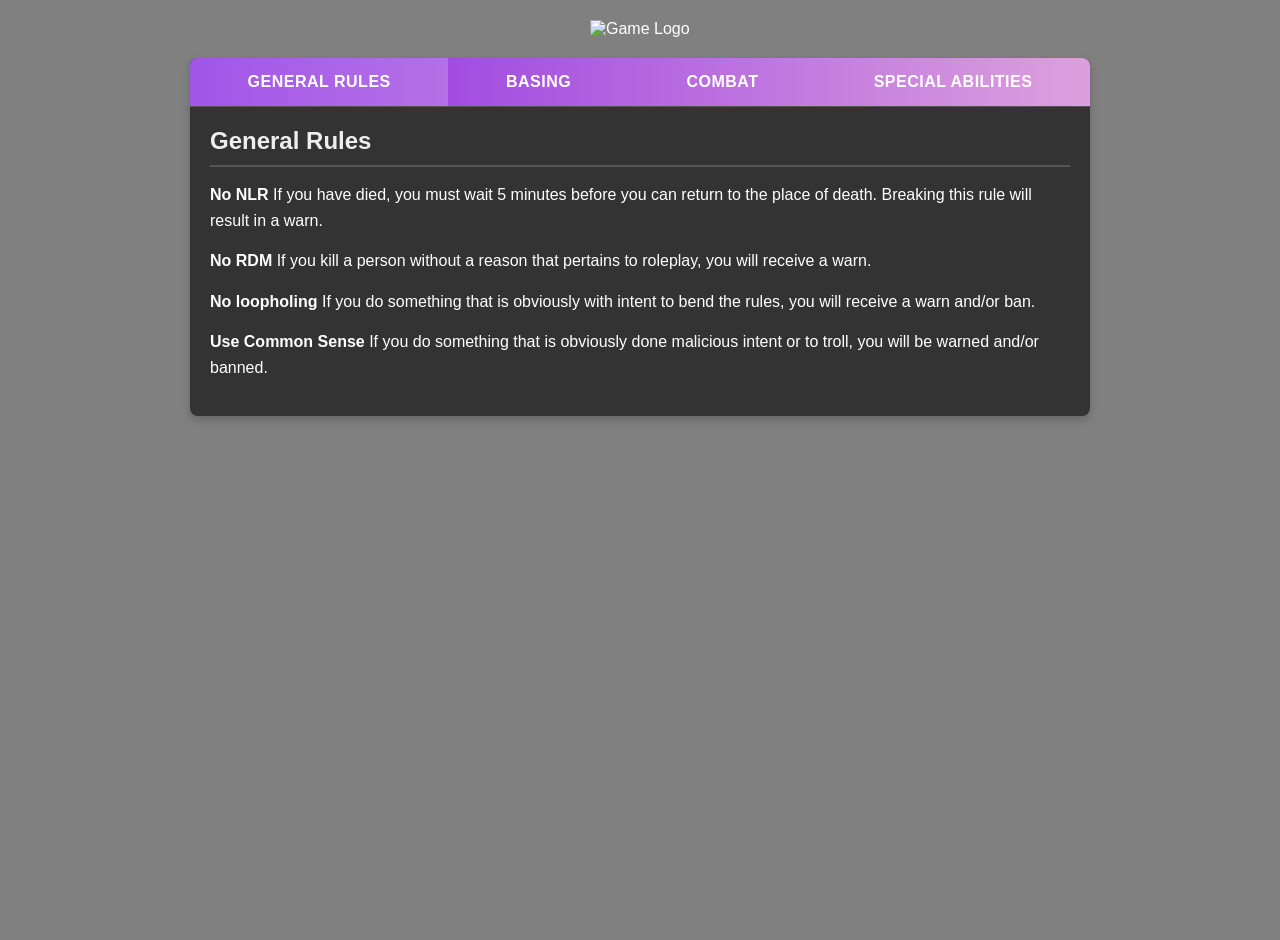
==== index.html @ 20885ee0 "Update index.html; Add some general rules" ====
<!DOCTYPE html>
<html lang="en">
<head>
    <meta charset="UTF-8">
    <meta name="viewport" content="width=device-width, initial-scale=1.0">
    <title>Game Rules</title>
    <style>
        body {
            font-family: Arial, sans-serif;
            background-color: #808080; /* Grey background */
            color: white; /* White text */
            margin: 0;
            padding: 20px;
            display: flex;
            flex-direction: column; /* Arrange items vertically */
            justify-content: flex-start; /* Align items to the top */
            align-items: center; /* Center items horizontally */
            min-height: 100vh;
        }

        .logo-container {
            margin-bottom: 20px; /* Space between logo and menu */
        }

        .game-logo {
            width: 100px; /* Adjust width for your logo size */
            height: auto; /* Maintain aspect ratio */
            display: block; /* Prevent inline spacing issues */
        }

        .rules-container {
            background-color: #333; /* Darker container background */
            border-radius: 8px;
            box-shadow: 0 4px 8px rgba(0, 0, 0, 0.2);
            width: 80%;
            max-width: 900px;
            overflow: hidden;
        }

        .tab-bar {
            display: flex;
            background-image: linear-gradient(to right, #8A2BE2, #DDA0DD); /* Gradient purple tabs */
            color: white;
        }

        .tab-button {
            flex-grow: 1;
            padding: 15px 20px;
            text-align: center;
            cursor: pointer;
            border: none;
            background: transparent;
            color: white;
            font-size: 16px;
            transition: background-color 0.3s ease;
        }

        .tab-button:hover {
            background-color: rgba(255, 255, 255, 0.1);
        }

        .tab-button.active {
            background-color: rgba(255, 255, 255, 0.2);
        }

        .tab-content {
            padding: 20px;
        }

        .tab-content h2 {
            margin-top: 0;
            color: #eee;
            border-bottom: 2px solid #555;
            padding-bottom: 10px;
            margin-bottom: 15px;
        }

        .rule-item {
            margin-bottom: 15px;
            line-height: 1.6;
        }

        /* Advanced Styling (Optional Enhancements) */
        .tab-bar {
            border-bottom: 1px solid #555;
        }

        .tab-button {
            font-weight: bold;
            text-transform: uppercase;
            letter-spacing: 0.5px;
        }

        .tab-content {
            animation: fadein 0.5s ease-in-out;
        }

        @keyframes fadein {
            from { opacity: 0; }
            to { opacity: 1; }
        }
    </style>
</head>
<body>
    <div class="logo-container">
        <img src="https://i.imgur.com/uqdK14o.png" alt="Game Logo" class="game-logo">
    </div>

    <div class="rules-container">
        <div class="tab-bar">
            <button class="tab-button active" onclick="showTab('general')">General Rules</button>
            <button class="tab-button" onclick="showTab('basing')">Basing</button>
            <button class="tab-button" onclick="showTab('combat')">Combat</button>
            <button class="tab-button" onclick="showTab('special')">Special Abilities</button>
        </div>

        <div id="general" class="tab-content">
            <h2>General Rules</h2>
            <div class="rule-item">
                <strong>No NLR</strong> If you have died, you must wait 5 minutes before you can return to the place of death. Breaking this rule will result in a warn.
            </div>
            <div class="rule-item">
                <strong>No RDM</strong> If you kill a person without a reason that pertains to roleplay, you will receive a warn.
            </div>
            <div class="rule-item">
                <strong>No loopholing</strong> If you do something that is obviously with intent to bend the rules, you will receive a warn and/or ban.
            </div>
            <div class="rule-item">
                <strong>Use Common Sense</strong> If you do something that is obviously done malicious intent or to troll, you will be warned and/or banned.
            </div>

        <div id="basing" class="tab-content" style="display: none;">
            <h2>Basing Rules</h2>
            <div class="rule-item">
                <strong>Fading Doors</strong> You can use as many fading doors as you see fit as long as it is within the server's limit. 
            </div>
            <div class="rule-item">
                <strong>One Way Windows</strong> You cannot shoot at an intruder without them being able to clearly view you.
            <div class="rule-item">
                <strong>Obstacles:</strong> If you have obstacles, the restrictions go as follows: You must be able to crouch under obstacles in front of you (excluding fading doors), and you must
                be able to walk without any prop interference 
            </div>
            </div>

        <div id="combat" class="tab-content" style="display: none;">
            <h2>Combat Rules</h2>
            <div class="rule-item">
                <strong>Initiating Combat:</strong> Combat can be initiated by [specify conditions].
            </div>
            <div class="rule-item">
                <strong>Attack and Defense:</strong> Combat involves attack rolls and defense mechanisms.
            </div>
            <div class="rule-item">
                <strong>Damage:</strong> Successful attacks inflict damage based on [specify factors].
            </div>
            </div>

        <div id="special" class="tab-content" style="display: none;">
            <h2>Special Abilities</h2>
            <div class="rule-item">
                <strong>Character Abilities:</strong> Each character may possess unique special abilities.
            </div>
            <div class="rule-item">
                <strong>Using Abilities:</strong> Special abilities can be activated by [specify conditions].
            </div>
            <div class="rule-item">
                <strong>Cooldowns:</strong> Some abilities may have cooldown periods.
            </div>
            </div>
    </div>

    <script>
        function showTab(tabId) {
            const tabContents = document.querySelectorAll('.tab-content');
            const tabButtons = document.querySelectorAll('.tab-button');

            tabContents.forEach(content => {
                content.style.display = 'none';
            });

            tabButtons.forEach(button => {
                button.classList.remove('active');
            });

            document.getElementById(tabId).style.display = 'block';
            document.querySelector(`.tab-button[onclick="showTab('${tabId}')"]`).classList.add('active');
        }

        // Initially show the first tab
        document.addEventListener('DOMContentLoaded', () => {
            showTab('general');
        });
    </script>
</body>
</html>
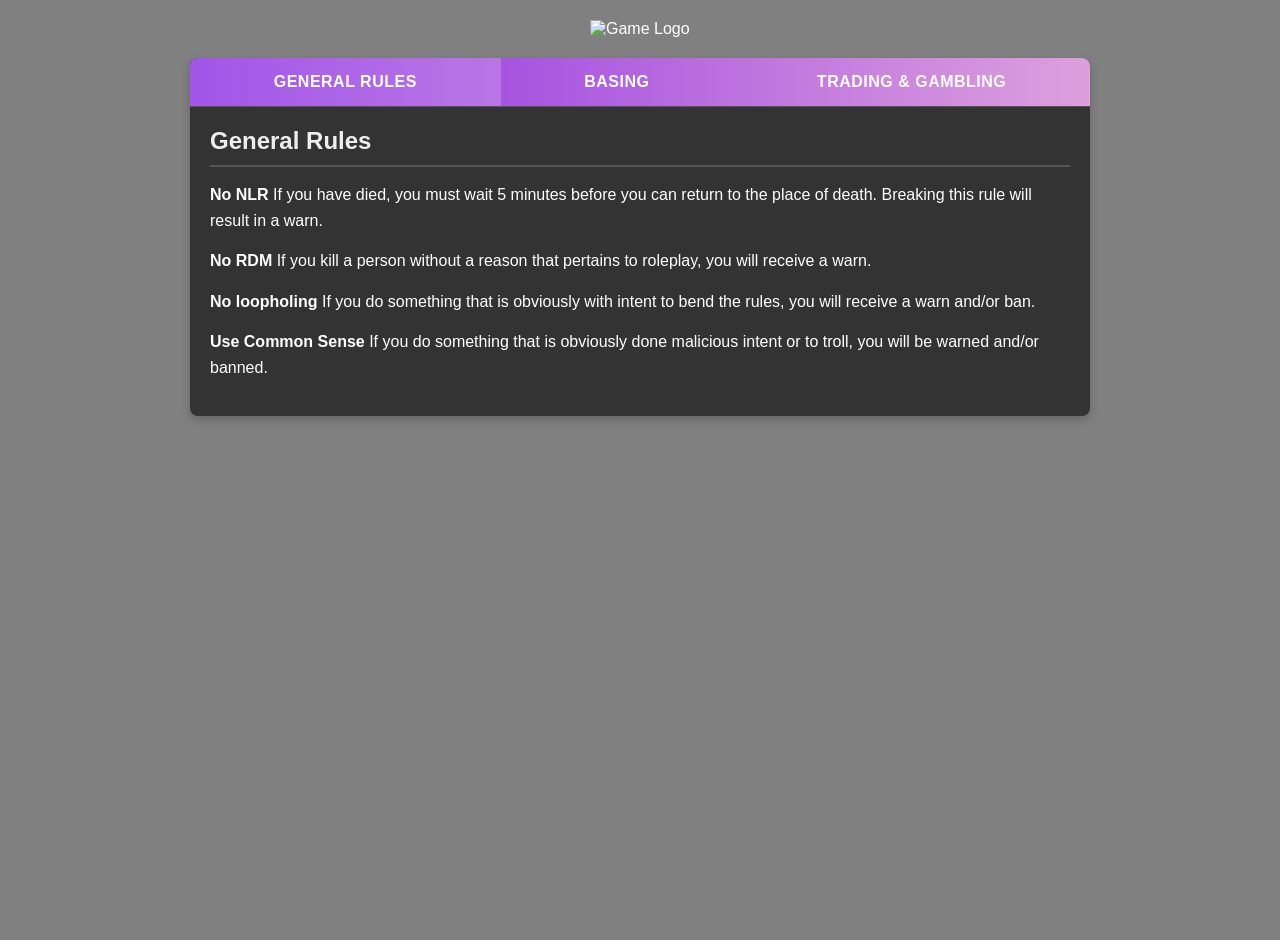
==== commit 67f6ff18: "Update index.html; Add gambling rules & remove "Special" tab." ====
--- a/index.html
+++ b/index.html
@@ -110,8 +110,8 @@
         <div class="tab-bar">
             <button class="tab-button active" onclick="showTab('general')">General Rules</button>
             <button class="tab-button" onclick="showTab('basing')">Basing</button>
-            <button class="tab-button" onclick="showTab('combat')">Combat</button>
-            <button class="tab-button" onclick="showTab('special')">Special Abilities</button>
+            <button class="tab-button" onclick="showTab('gambling')">Trading & Gambling</button>
+          
         </div>
 
         <div id="general" class="tab-content">
@@ -142,29 +142,14 @@
             </div>
             </div>
 
-        <div id="combat" class="tab-content" style="display: none;">
-            <h2>Combat Rules</h2>
+        <div id="gambling" class="tab-content" style="display: none;">
+            <h2>Trading and Gambling</h2>
             <div class="rule-item">
-                <strong>Initiating Combat:</strong> Combat can be initiated by [specify conditions].
+                <strong>No scamming</strong> You may not do anything that does not allow the receiving player to gain any goods for their money spent.
             </div>
             <div class="rule-item">
-                <strong>Attack and Defense:</strong> Combat involves attack rolls and defense mechanisms.
-            </div>
-            <div class="rule-item">
-                <strong>Damage:</strong> Successful attacks inflict damage based on [specify factors].
-            </div>
-            </div>
-
-        <div id="special" class="tab-content" style="display: none;">
-            <h2>Special Abilities</h2>
-            <div class="rule-item">
-                <strong>Character Abilities:</strong> Each character may possess unique special abilities.
-            </div>
-            <div class="rule-item">
-                <strong>Using Abilities:</strong> Special abilities can be activated by [specify conditions].
-            </div>
-            <div class="rule-item">
-                <strong>Cooldowns:</strong> Some abilities may have cooldown periods.
+                <strong>No Out-Of-Game Transactions</strong> If you try to trade for items in-game without using the proper channels, you will be permanently banned on the spot. SlopRP does not take any responsibility for money lost out-of-game.
+                
             </div>
             </div>
     </div>
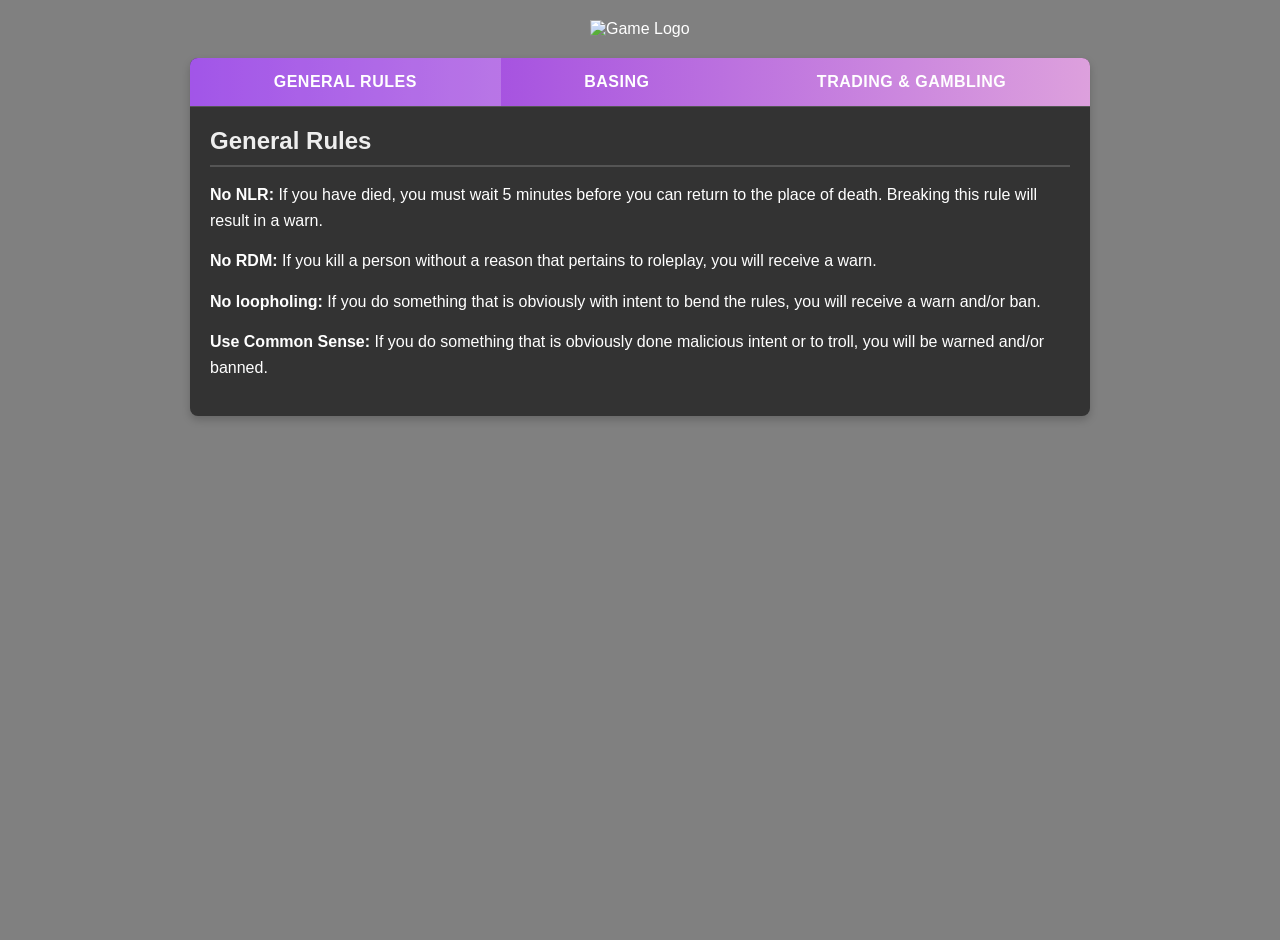
==== commit c9bea621: "Update index.html; add colons & fix div issues" ====
--- a/index.html
+++ b/index.html
@@ -117,42 +117,42 @@
         <div id="general" class="tab-content">
             <h2>General Rules</h2>
             <div class="rule-item">
-                <strong>No NLR</strong> If you have died, you must wait 5 minutes before you can return to the place of death. Breaking this rule will result in a warn.
+                <strong>No NLR:</strong> If you have died, you must wait 5 minutes before you can return to the place of death. Breaking this rule will result in a warn.
             </div>
             <div class="rule-item">
-                <strong>No RDM</strong> If you kill a person without a reason that pertains to roleplay, you will receive a warn.
+                <strong>No RDM:</strong> If you kill a person without a reason that pertains to roleplay, you will receive a warn.
             </div>
             <div class="rule-item">
-                <strong>No loopholing</strong> If you do something that is obviously with intent to bend the rules, you will receive a warn and/or ban.
+                <strong>No loopholing:</strong> If you do something that is obviously with intent to bend the rules, you will receive a warn and/or ban.
             </div>
             <div class="rule-item">
-                <strong>Use Common Sense</strong> If you do something that is obviously done malicious intent or to troll, you will be warned and/or banned.
+                <strong>Use Common Sense:</strong> If you do something that is obviously done malicious intent or to troll, you will be warned and/or banned.
             </div>
+        </div>
 
-        <div id="basing" class="tab-content" style="display: none;">
+        <div id="basing" class="tab-content">
             <h2>Basing Rules</h2>
             <div class="rule-item">
-                <strong>Fading Doors</strong> You can use as many fading doors as you see fit as long as it is within the server's limit. 
+                <strong>Fading Doors:</strong> You can use as many fading doors as you see fit as long as it is within the server's limit. 
             </div>
             <div class="rule-item">
-                <strong>One Way Windows</strong> You cannot shoot at an intruder without them being able to clearly view you.
+                <strong>One Way Windows:</strong> You cannot shoot at an intruder without them being able to clearly view you.
             <div class="rule-item">
                 <strong>Obstacles:</strong> If you have obstacles, the restrictions go as follows: You must be able to crouch under obstacles in front of you (excluding fading doors), and you must
                 be able to walk without any prop interference 
             </div>
-            </div>
+        </div>
+           
 
-        <div id="gambling" class="tab-content" style="display: none;">
+        <div id="gambling" class="tab-content">
             <h2>Trading and Gambling</h2>
             <div class="rule-item">
-                <strong>No scamming</strong> You may not do anything that does not allow the receiving player to gain any goods for their money spent.
+                <strong>No scamming:</strong> You may not do anything that does not allow the receiving player to gain any goods for their money spent.
             </div>
-            <div class="rule-item">
-                <strong>No Out-Of-Game Transactions</strong> If you try to trade for items in-game without using the proper channels, you will be permanently banned on the spot. SlopRP does not take any responsibility for money lost out-of-game.
-                
+            <div class="rule-item":>
+                <strong>No Out-Of-Game Transactions:</strong> If you try to trade for items in-game without using the proper channels, you will be permanently banned on the spot. SlopRP does not take any responsibility for money lost out-of-game.
             </div>
-            </div>
-    </div>
+        </div>
 
     <script>
         function showTab(tabId) {
